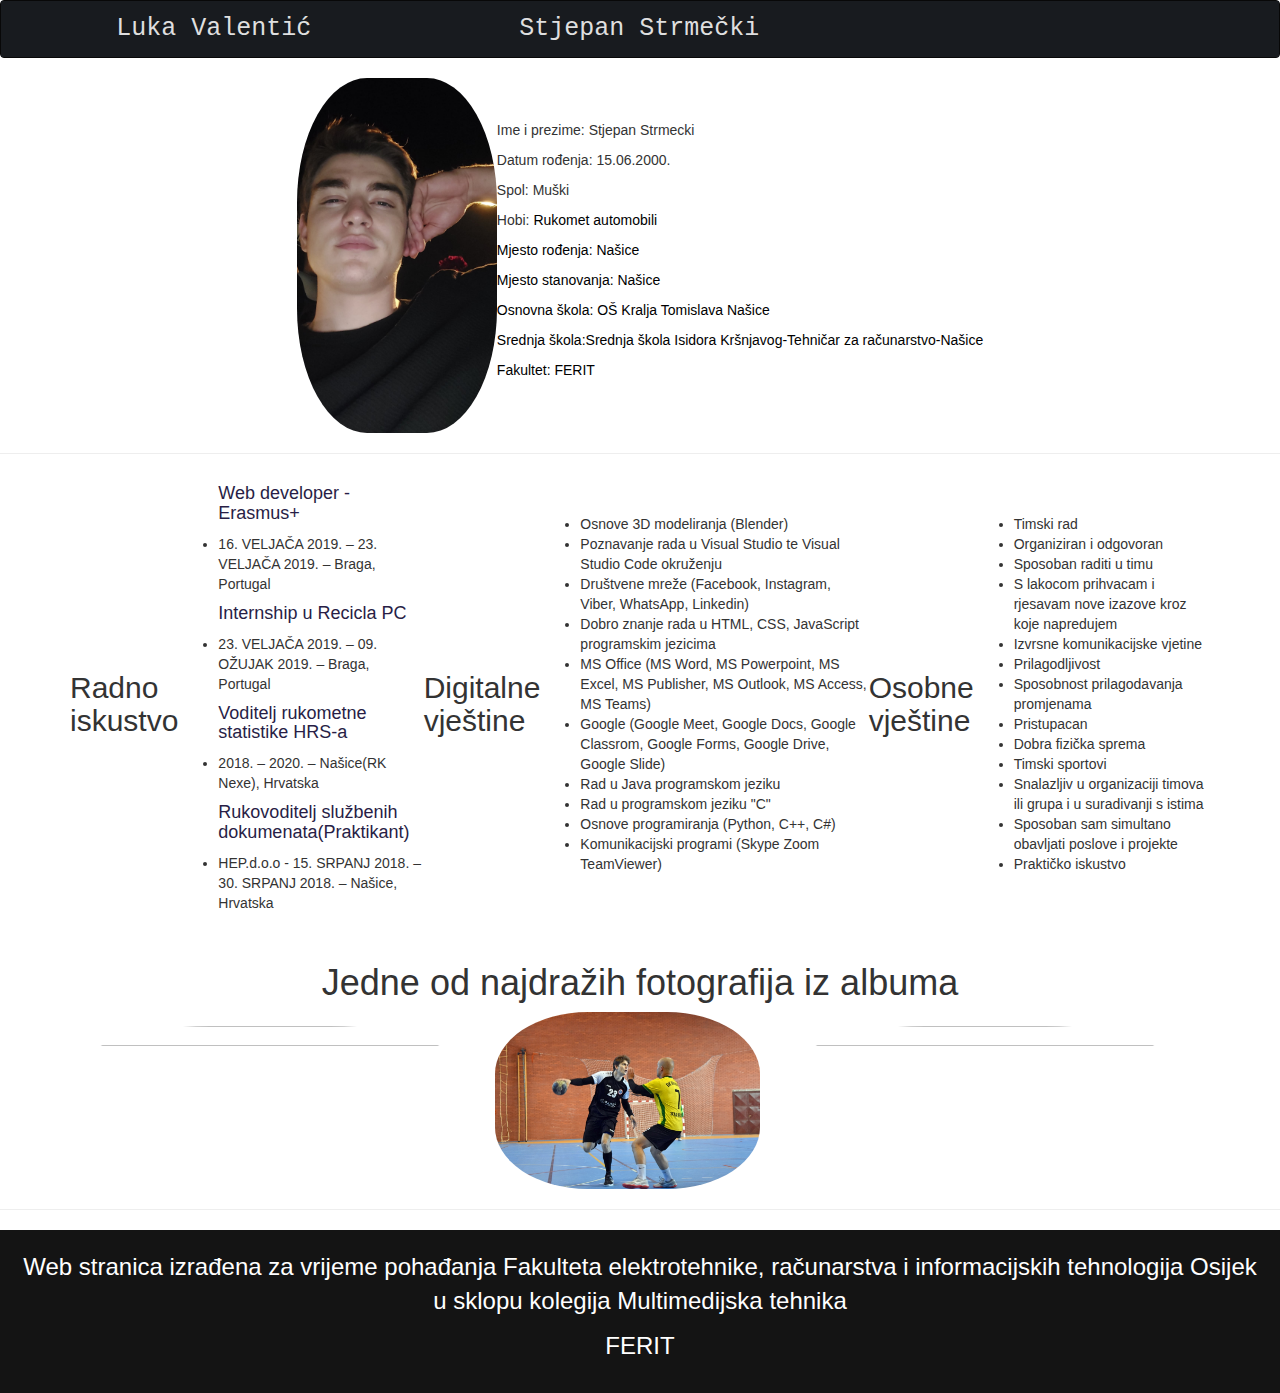
==== index.html @ 705c6648 "changed to index.html" ====
<!DOCTYPE html>
<html>

<head>
    <meta charset="UTF-8">
    <link rel="stylesheet" href="style.css">
    <title>MMT</title>
    <link rel="stylesheet" href="https://maxcdn.bootstrapcdn.com/bootstrap/3.4.1/css/bootstrap.min.css">
    <script src="https://ajax.googleapis.com/ajax/libs/jquery/3.5.1/jquery.min.js"></script>
    <script src="https://maxcdn.bootstrapcdn.com/bootstrap/3.4.1/js/bootstrap.min.js"></script>
</head>

<body>
    <nav class="navbar navbar-inverse">
        <div class="myNavbar">
            <ul class="nav">
                <li><a href="luka.html" id="luka">Luka Valentić </a> </li>
                <li><a href="stjepan.html" id="stjepan">Stjepan Strmečki</a></li>
            </ul>
        </div>
    </nav>
    <div class="container">
        <div>
            <img src="stjepan.jpg" class="img-responsive" height="200px" width="200px">
        </div>
        <div class="text">
            <p>Ime i prezime: Stjepan Strmecki</p>
            <p>Datum rođenja: 15.06.2000.</p>
            <p>Spol: Muški</p>
            <p>Hobi: <a href="https://en.wikipedia.org/wiki/Handball">Rukomet</a> <a href="https://en.wikipedia.org/wiki/Service_(motor_vehicle)">automobili</a></p>
            <p><a href="https://nasice.hr/">Mjesto rođenja: Našice</a></p>
            <p><a href="https://nasice.hr/">Mjesto stanovanja: Našice</a></p>
            <p><a href="http://os-kralja-tomislava-na.skole.hr/">Osnovna škola: OŠ Kralja Tomislava Našice</a></p>
            <p><a href="http://ss-ikrsnjavoga-nasice.skole.hr/">Srednja škola:Srednja škola Isidora Kršnjavog-Tehničar za računarstvo-Našice</a></p>
            <p><a href="https://www.ferit.unios.hr/">Fakultet: FERIT</a></p>
        </div>
    </div>
    <hr>
    <div class="ff5 container-fluid">
        <div>
            <div class="container">
                <h2>Radno iskustvo</h2>
                <ul>
                    <h4>Web developer - Erasmus+</h4>
                    <li> 16. VELJAČA 2019. – 23. VELJAČA 2019. – Braga, Portugal</li>
                    <h4>Internship u Recicla PC</h4>
                    <li> 23. VELJAČA 2019. – 09. OŽUJAK 2019. – Braga, Portugal </li>
                    <h4>Voditelj rukometne statistike HRS-a</h4>
                    <li> 2018. – 2020. – Našice(RK Nexe), Hrvatska</li>
                    <h4>Rukovoditelj službenih dokumenata(Praktikant)</h4>
                    <li>HEP.d.o.o - 15. SRPANJ 2018. – 30. SRPANJ 2018. – Našice, Hrvatska </li>
                </ul>
                <h2>Digitalne vještine</h2>
                <ul>
                    <li>Osnove 3D modeliranja (Blender) </li>
                    <li>Poznavanje rada u Visual Studio te Visual Studio Code okruženju</li>
                    <li>Društvene mreže (Facebook, Instagram, Viber, WhatsApp, Linkedin)</li>
                    <li>Dobro znanje rada u HTML, CSS, JavaScript programskim jezicima </li>
                    <li>MS Office (MS Word, MS Powerpoint, MS Excel, MS Publisher, MS Outlook, MS Access, MS Teams) </li>
                    <li>Google (Google Meet, Google Docs, Google Classrom, Google Forms, Google Drive, Google Slide)</li>
                    <li>Rad u Java programskom jeziku</li>
                    <li>Rad u programskom jeziku "C"</li>
                    <li>Osnove programiranja (Python, C++, C#)</li>
                    <li>Komunikacijski programi (Skype Zoom TeamViewer)
                    </li>
                </ul>
                <h2>Osobne vještine</h2>
                <ul>
                        <li>Timski rad</li>
                        <li>Organiziran i odgovoran</li>
                        <li>Sposoban raditi u timu</li>
                        <li>S lakocom prihvacam i rjesavam nove izazove kroz koje napredujem </li>
                        <li>Izvrsne komunikacijske vjetine</li>
                        <li>Prilagodljivost </li>
                        <li>Sposobnost prilagodavanja promjenama </li>
                        <li>Pristupacan </li>
                        <li>Dobra fizička sprema</li>
                        <li>Timski sportovi </li>
                        <li>Snalazljiv u organizaciji timova ili grupa i u suradivanji s istima </li>
                        <li>Sposoban sam simultano obavljati poslove i projekte</li>
                        <li>Praktičko iskustvo</li>
                </ul>
            </div>
        </div>

    </div>
    <br>
    <h1 style="text-align: center;">Jedne od najdražih fotografija iz albuma</h1>
    <div class="container">
        <span style="padding-right: 25px;"><img src="slikaSSA.png" class="img-responsive" height="150px" width="400px"></span>
        <span style="padding-right: 25px;"><img src="slikaSSB.jpg" class="img-responsive" height="150px" width="400px"></span>
        <span style="padding-right: 25px;"><img src="slikaSSC.bmp" class="img-responsive" height="150px" width="400px"></span>
    </div>
    <hr>
    <div class="modal">
        <span class="close">X</span>
        <img class="modalImage" id="img01">
    </div>
    <script>
        var modalEle = document.querySelector(".modal");
        var modalImage = document.querySelector(".modalImage");
        Array.from(document.querySelectorAll(".img-responsive")).forEach(item => {
            item.addEventListener("click", event => {
                modalEle.style.display = "block";
                modalImage.src = event.target.src;
            });
        });
        Array.from(document.querySelectorAll(".gif-responsive")).forEach(item => {
            item.addEventListener("click", event => {
                modalEle.style.display = "block";
                modalImage.src = event.target.src;
            });
        });

        document.querySelector(".close").addEventListener("click", () => {
            modalEle.style.display = "none";
        });
        $(document).on('keydown', function(event) {
            if (event.key == "Escape") {
                modalEle.style.display = "none";
            }
        });
    </script>

    <footer>
        <p>Web stranica izrađena za vrijeme pohađanja Fakulteta elektrotehnike, računarstva i informacijskih tehnologija Osijek u sklopu kolegija <a href="https://www.ferit.unios.hr/studiji/strucni-studij/SR601/53#anc" style="color: white;"> Multimedijska tehnika</a></p>
        <p><a href="https://www.ferit.unios.hr" style="color: white;">FERIT </a></p>
    </footer>
</body>

</html>
---- style.css ----
.myNavbar {
    background-color: #181b1f;
    overflow: auto;
    width: 100%;
}

ul h4 {
    color: rgb(40, 30, 70);
}

.myNavbar a {
    float: left;
    padding: 5px;
    color: rgb(223, 223, 223);
    text-decoration: none;
    font-size: 25px;
    width: 33.3%;
    text-align: center;
    font-family: 'Courier New', Courier, monospace;
}

.img-responsive {
    border-radius: 35%;
    cursor: pointer;
    transition: 1s;
}

.modal {
    display: none;
    position: fixed;
    left: 0;
    top: 0;
    width: 100%;
    height: 100%;
    overflow-y: auto;
    pointer-events: initial;
    background-color: rgb(27, 27, 27);
    background-color: rgba(0, 0, 0, 0.9);
}

.modalImage {
    margin: auto;
    display: block;
    max-width: 100%;
    height: auto
}

.container {
    display: flex;
    align-items: center;
    justify-content: center;
}

.text a {
    color: black;
}

.text .text a {
    font-size: xx-large;
    padding-left: 20px;
}

.container-fluid {
    display: flex;
    align-items: flex-start;
    justify-content: space-around;
}

footer {
    padding: 20px 20px 20px 20px;
    color: white;
    background-color: rgb(20, 20, 20);
    text-align: center;
    font-size: x-large;
    justify-content: center;
}
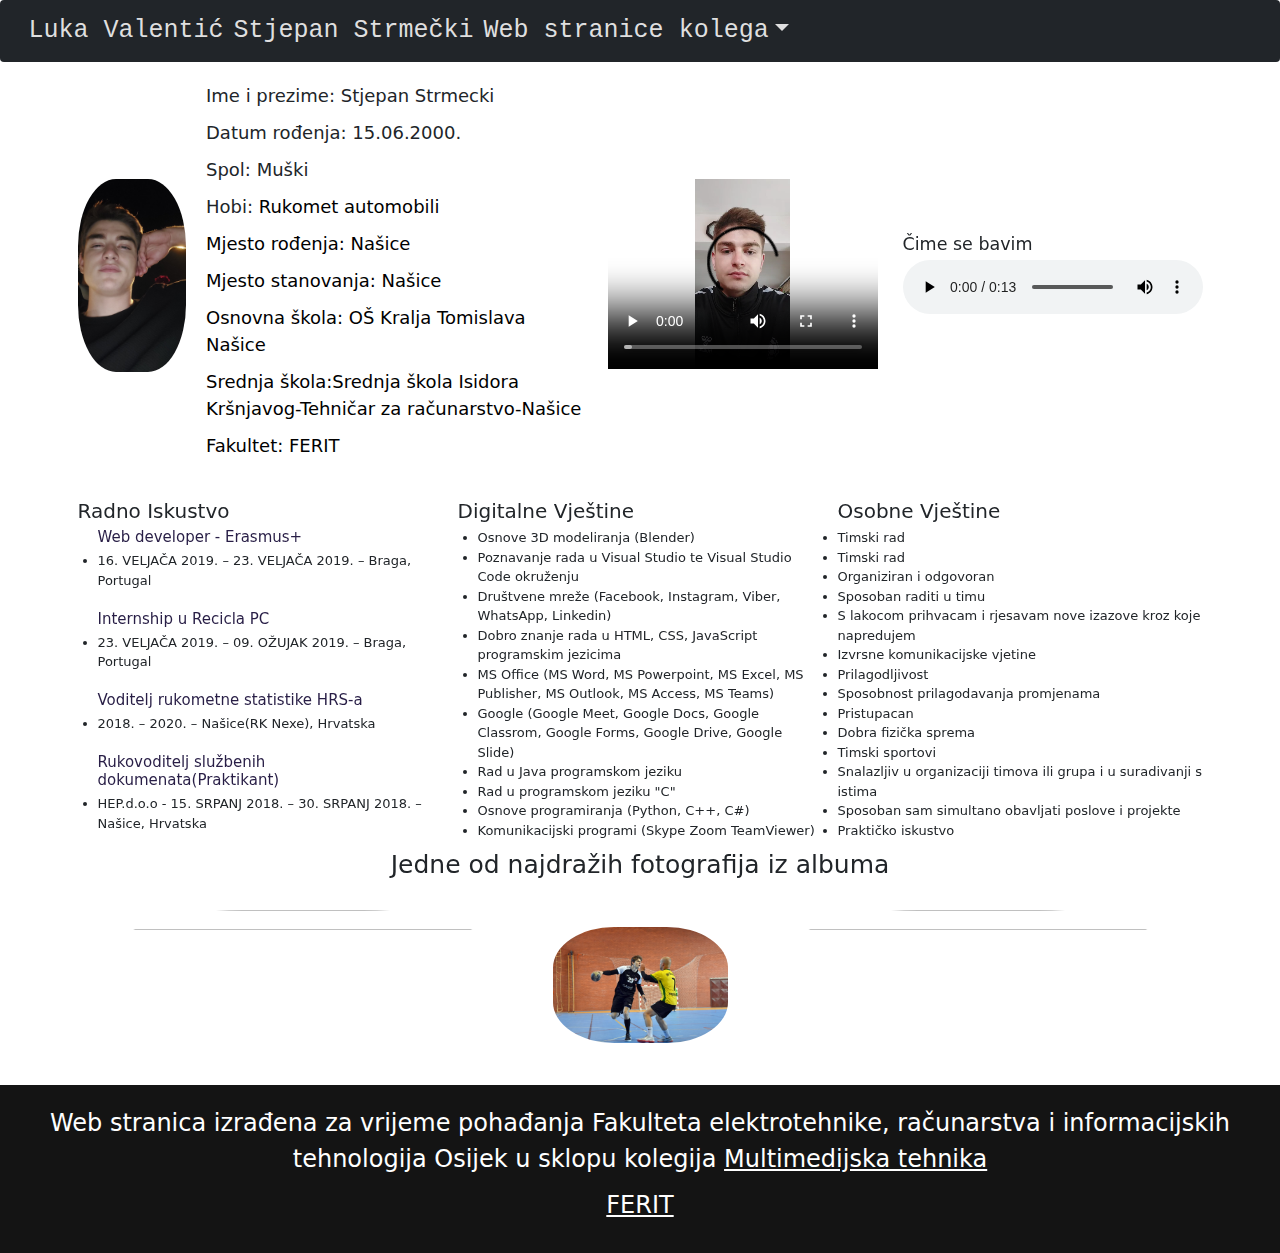
==== commit e649c787: "finished the project" ====
--- a/index.html
+++ b/index.html
@@ -1,25 +1,44 @@
 <!DOCTYPE html>
-<html>
+<html lang="en">
 
 <head>
-    <meta charset="UTF-8">
+    <title>MMT</title>
+    <meta charset="utf-8">
     <link rel="stylesheet" href="style.css">
-    <title>MMT</title>
+    <meta name="viewport" content="width=device-width, initial-scale=1">
     <link rel="stylesheet" href="https://maxcdn.bootstrapcdn.com/bootstrap/3.4.1/css/bootstrap.min.css">
+    <link href="https://cdn.jsdelivr.net/npm/bootstrap@5.1.3/dist/css/bootstrap.min.css" rel="stylesheet">
+    <script src="https://maxcdn.bootstrapcdn.com/bootstrap/3.4.1/js/bootstrap.min.js"></script>
     <script src="https://ajax.googleapis.com/ajax/libs/jquery/3.5.1/jquery.min.js"></script>
-    <script src="https://maxcdn.bootstrapcdn.com/bootstrap/3.4.1/js/bootstrap.min.js"></script>
+    <script src="https://cdn.jsdelivr.net/npm/bootstrap@5.1.3/dist/js/bootstrap.bundle.min.js"></script>
 </head>
 
 <body>
-    <nav class="navbar navbar-inverse">
-        <div class="myNavbar">
-            <ul class="nav">
-                <li><a href="luka.html" id="luka">Luka Valentić </a> </li>
-                <li><a href="stjepan.html" id="stjepan">Stjepan Strmečki</a></li>
-            </ul>
+    <nav class="navbar navbar-expand-sm bg-dark navbar-dark">
+        <button class="navbar-toggler" type="button" data-bs-toggle="collapse" data-bs-target="#collapsibleNavbar">
+            <span class="navbar-toggler-icon"></span>
+          </button>
+        <div class="container-fluid">
+            <div class="collapse navbar-collapse" id="collapsibleNavbar">
+                <ul class="navbar-nav">
+                    <li class="nav-item">
+                        <a class="nav-link" href="luka1.html">Luka Valentić</a>
+                    </li>
+                    <li class="nav-item">
+                        <a class="nav-link" href="index.html">Stjepan Strmečki</a>
+                    </li>
+                    <li class="nav-item dropdown ">
+                        <a class="nav-link dropdown-toggle" href="#" role="button" data-bs-toggle="dropdown">Web stranice kolega</a>
+                        <ul class="dropdown-menu">
+                            <li><a class="dropdown-item" href="#">Vuko-Škrbina</a></li>
+                            <li><a class="dropdown-item" href="#">Grizelj-Bošnjaković</a></li>
+                        </ul>
+                    </li>
+                </ul>
+            </div>
         </div>
     </nav>
-    <div class="container">
+    <div class="container ">
         <div>
             <img src="stjepan.jpg" class="img-responsive" height="200px" width="200px">
         </div>
@@ -34,23 +53,39 @@
             <p><a href="http://ss-ikrsnjavoga-nasice.skole.hr/">Srednja škola:Srednja škola Isidora Kršnjavog-Tehničar za računarstvo-Našice</a></p>
             <p><a href="https://www.ferit.unios.hr/">Fakultet: FERIT</a></p>
         </div>
+        <div>
+            <video width="320" height="240" controls style="padding: 25px;">
+            <source src="sjtepan-vid.mp4" type="video/mp4">
+        </video>
+        </div>
+        <div>
+            <h3>Čime se bavim</h3>
+            <audio controls>
+            <source src="stjepan-audio.m4a" type="audio/ogg">
+          </audio>
+        </div>
     </div>
-    <hr>
-    <div class="ff5 container-fluid">
-        <div>
-            <div class="container">
-                <h2>Radno iskustvo</h2>
+
+    <div class="container mt-5">
+        <div class="row">
+            <div class="col-sm-4">
+                <h2> Radno Iskustvo </h2>
                 <ul>
                     <h4>Web developer - Erasmus+</h4>
                     <li> 16. VELJAČA 2019. – 23. VELJAČA 2019. – Braga, Portugal</li>
+                    <br>
                     <h4>Internship u Recicla PC</h4>
                     <li> 23. VELJAČA 2019. – 09. OŽUJAK 2019. – Braga, Portugal </li>
+                    <br>
                     <h4>Voditelj rukometne statistike HRS-a</h4>
                     <li> 2018. – 2020. – Našice(RK Nexe), Hrvatska</li>
+                    <br>
                     <h4>Rukovoditelj službenih dokumenata(Praktikant)</h4>
                     <li>HEP.d.o.o - 15. SRPANJ 2018. – 30. SRPANJ 2018. – Našice, Hrvatska </li>
                 </ul>
-                <h2>Digitalne vještine</h2>
+            </div>
+            <div class="col-sm-4">
+                <h2>Digitalne Vještine</h2>
                 <ul>
                     <li>Osnove 3D modeliranja (Blender) </li>
                     <li>Poznavanje rada u Visual Studio te Visual Studio Code okruženju</li>
@@ -64,34 +99,33 @@
                     <li>Komunikacijski programi (Skype Zoom TeamViewer)
                     </li>
                 </ul>
-                <h2>Osobne vještine</h2>
-                <ul>
-                        <li>Timski rad</li>
-                        <li>Organiziran i odgovoran</li>
-                        <li>Sposoban raditi u timu</li>
-                        <li>S lakocom prihvacam i rjesavam nove izazove kroz koje napredujem </li>
-                        <li>Izvrsne komunikacijske vjetine</li>
-                        <li>Prilagodljivost </li>
-                        <li>Sposobnost prilagodavanja promjenama </li>
-                        <li>Pristupacan </li>
-                        <li>Dobra fizička sprema</li>
-                        <li>Timski sportovi </li>
-                        <li>Snalazljiv u organizaciji timova ili grupa i u suradivanji s istima </li>
-                        <li>Sposoban sam simultano obavljati poslove i projekte</li>
-                        <li>Praktičko iskustvo</li>
-                </ul>
+            </div>
+            <div class="col-sm-4">
+                <h2>Osobne Vještine</h2>
+                <li>Timski rad
+                    <li>Timski rad</li>
+                    <li>Organiziran i odgovoran</li>
+                    <li>Sposoban raditi u timu</li>
+                    <li>S lakocom prihvacam i rjesavam nove izazove kroz koje napredujem </li>
+                    <li>Izvrsne komunikacijske vjetine</li>
+                    <li>Prilagodljivost </li>
+                    <li>Sposobnost prilagodavanja promjenama </li>
+                    <li>Pristupacan </li>
+                    <li>Dobra fizička sprema</li>
+                    <li>Timski sportovi </li>
+                    <li>Snalazljiv u organizaciji timova ili grupa i u suradivanji s istima </li>
+                    <li>Sposoban sam simultano obavljati poslove i projekte</li>
+                    <li>Praktičko iskustvo</li>
             </div>
         </div>
-
     </div>
-    <br>
     <h1 style="text-align: center;">Jedne od najdražih fotografija iz albuma</h1>
     <div class="container">
-        <span style="padding-right: 25px;"><img src="slikaSSA.png" class="img-responsive" height="150px" width="400px"></span>
-        <span style="padding-right: 25px;"><img src="slikaSSB.jpg" class="img-responsive" height="150px" width="400px"></span>
-        <span style="padding-right: 25px;"><img src="slikaSSC.bmp" class="img-responsive" height="150px" width="400px"></span>
+        <span style="padding: 25px;"><img src="slikaSSA.png" class="img-responsive" height="150px" width="400px"></span>
+        <span style="padding: 25px;"><img src="slikaSSB.jpg" class="img-responsive" height="150px" width="400px"></span>
+        <span style="padding: 25px;"><img src="slikaSSC.bmp" class="img-responsive" height="150px" width="400px"></span>
     </div>
-    <hr>
+
     <div class="modal">
         <span class="close">X</span>
         <img class="modalImage" id="img01">
--- a/style.css
+++ b/style.css
@@ -1,20 +1,14 @@
-.myNavbar {
-    background-color: #181b1f;
-    overflow: auto;
-    width: 100%;
-}
-
 ul h4 {
     color: rgb(40, 30, 70);
 }
 
-.myNavbar a {
+.navbar-nav a {
     float: left;
-    padding: 5px;
+    padding-right: 20px;
     color: rgb(223, 223, 223);
     text-decoration: none;
     font-size: 25px;
-    width: 33.3%;
+    width: 100%;
     text-align: center;
     font-family: 'Courier New', Courier, monospace;
 }
@@ -45,25 +39,24 @@
     height: auto
 }
 
+.row {
+    font-size: small;
+}
+
 .container {
     display: flex;
     align-items: center;
     justify-content: center;
 }
 
-.text a {
-    color: black;
-}
-
-.text .text a {
-    font-size: xx-large;
+.text {
+    font-size: large;
     padding-left: 20px;
 }
 
-.container-fluid {
-    display: flex;
-    align-items: flex-start;
-    justify-content: space-around;
+.text a {
+    color: black;
+    text-decoration: none;
 }
 
 footer {
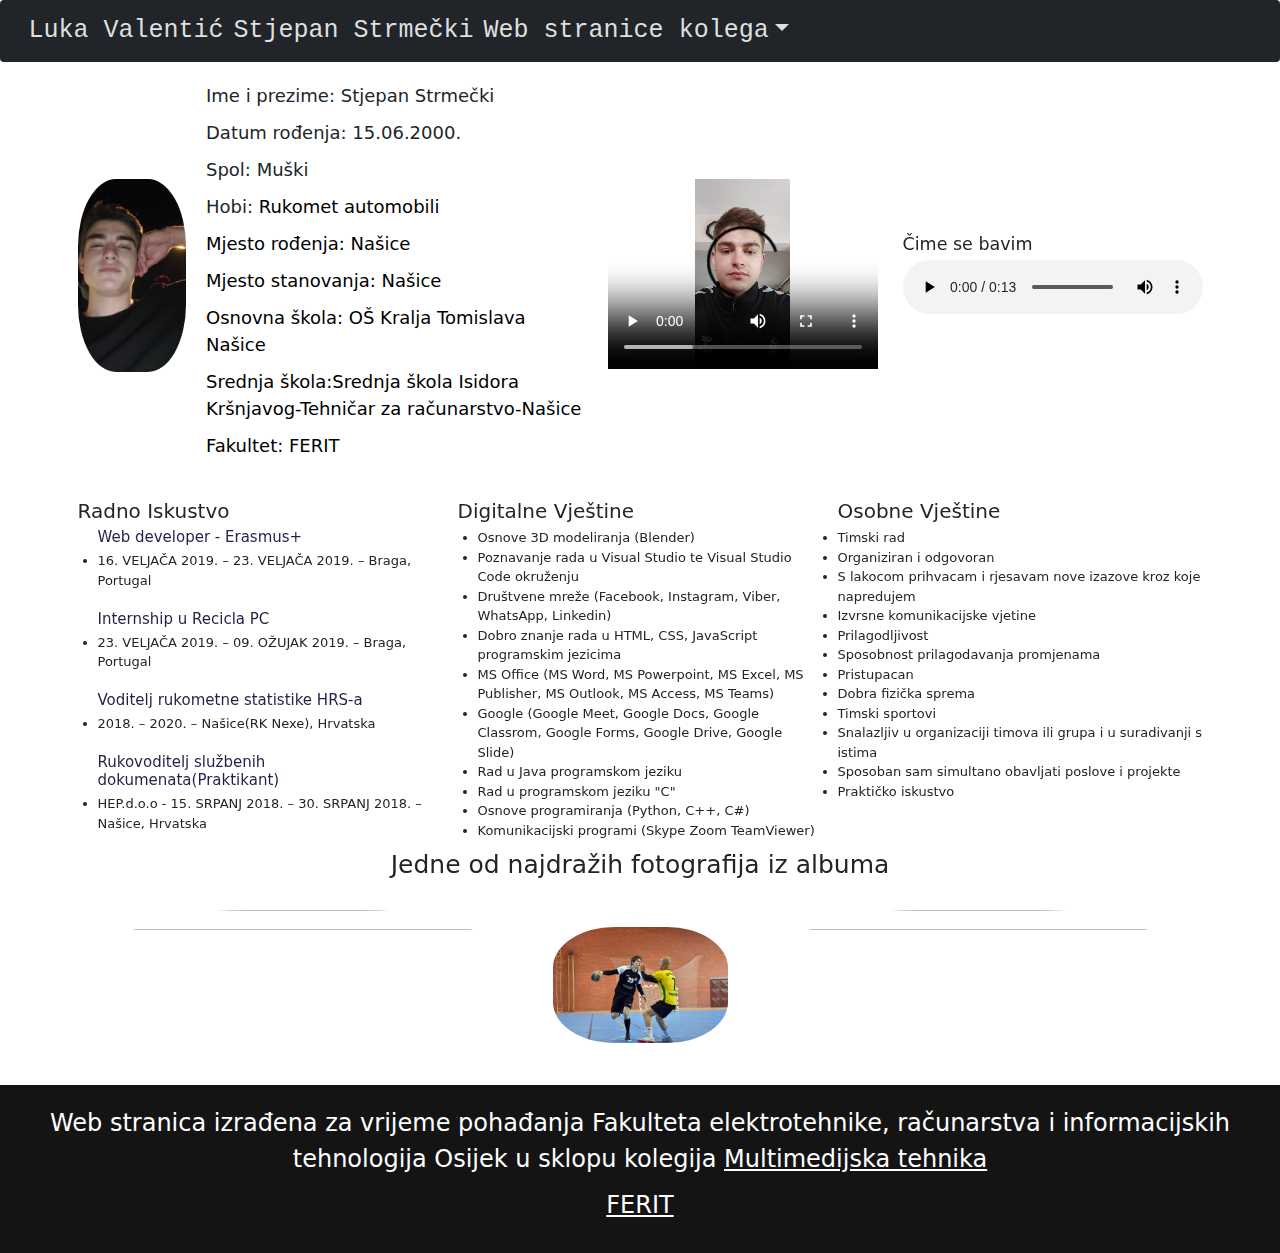
==== commit d2b52070: "added hrefs and fixed texts" ====
--- a/index.html
+++ b/index.html
@@ -30,8 +30,8 @@
                     <li class="nav-item dropdown ">
                         <a class="nav-link dropdown-toggle" href="#" role="button" data-bs-toggle="dropdown">Web stranice kolega</a>
                         <ul class="dropdown-menu">
-                            <li><a class="dropdown-item" href="#">Vuko-Škrbina</a></li>
-                            <li><a class="dropdown-item" href="#">Grizelj-Bošnjaković</a></li>
+                            <li><a class="dropdown-item" href="https://574515.github.io">Vuko-Škrbina</a></li>
+                            <li><a class="dropdown-item" href="http://denisb1.github.io">Grizelj-Bošnjaković</a></li>
                         </ul>
                     </li>
                 </ul>
@@ -43,7 +43,7 @@
             <img src="stjepan.jpg" class="img-responsive" height="200px" width="200px">
         </div>
         <div class="text">
-            <p>Ime i prezime: Stjepan Strmecki</p>
+            <p>Ime i prezime: Stjepan Strmečki</p>
             <p>Datum rođenja: 15.06.2000.</p>
             <p>Spol: Muški</p>
             <p>Hobi: <a href="https://en.wikipedia.org/wiki/Handball">Rukomet</a> <a href="https://en.wikipedia.org/wiki/Service_(motor_vehicle)">automobili</a></p>
@@ -103,9 +103,7 @@
             <div class="col-sm-4">
                 <h2>Osobne Vještine</h2>
                 <li>Timski rad
-                    <li>Timski rad</li>
                     <li>Organiziran i odgovoran</li>
-                    <li>Sposoban raditi u timu</li>
                     <li>S lakocom prihvacam i rjesavam nove izazove kroz koje napredujem </li>
                     <li>Izvrsne komunikacijske vjetine</li>
                     <li>Prilagodljivost </li>
